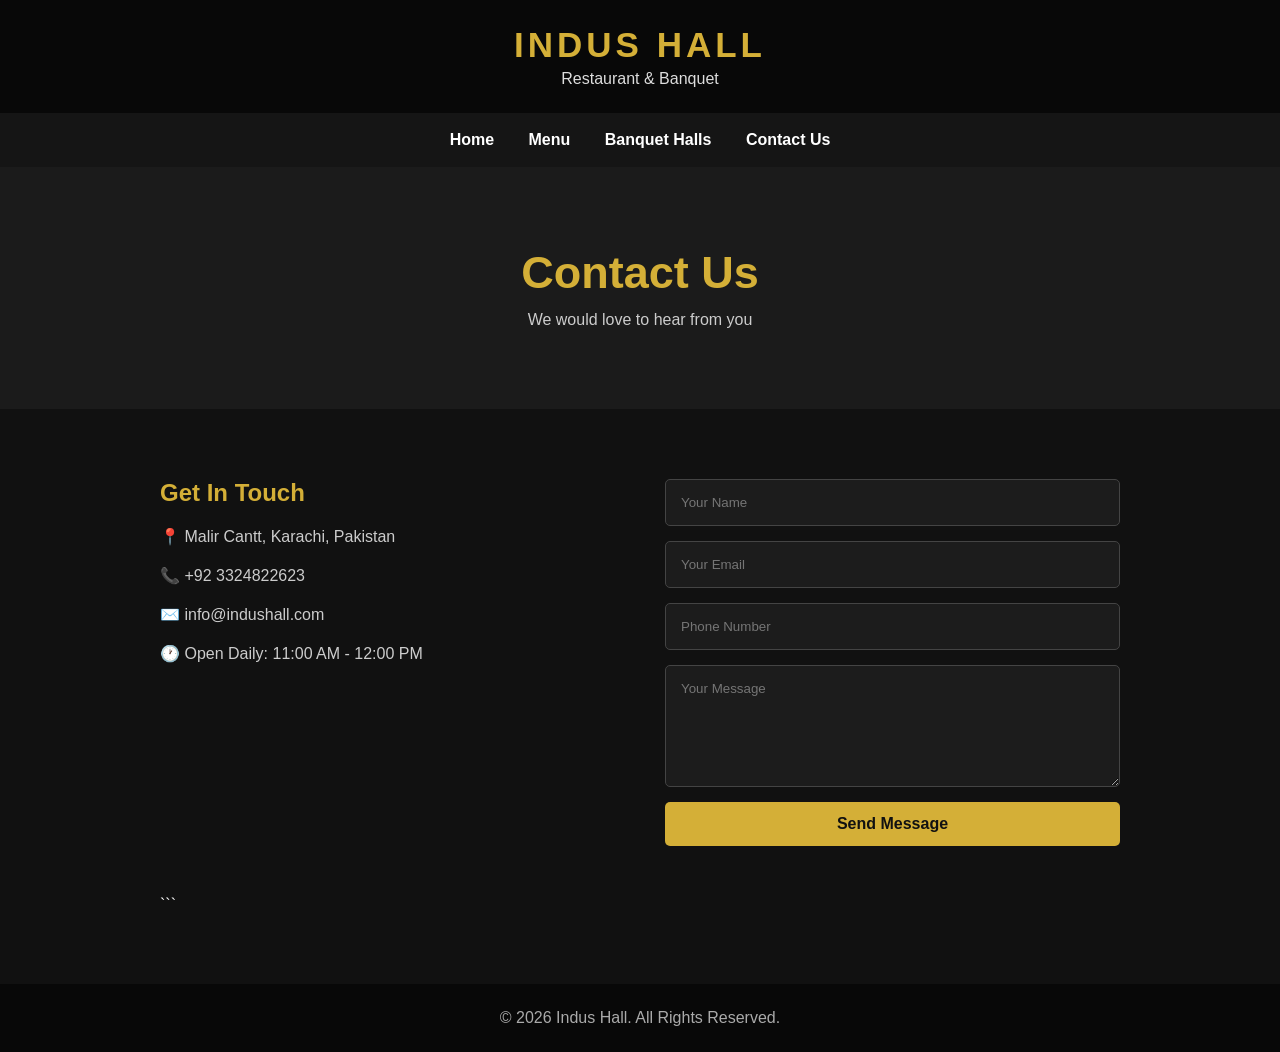
==== contact.html @ 34687bbb "Add files via upload" ====
<!DOCTYPE html>
<html lang="en">

<head>

    <meta charset="UTF-8">

    <meta name="viewport" content="width=device-width, initial-scale=1.0">

    <title>Indus Hall | Contact Us</title>

    <!-- Main CSS -->
    <link rel="stylesheet" href="style.css">

    <!-- AOS CSS -->
    <link
        href="https://unpkg.com/aos@2.3.1/dist/aos.css"
        rel="stylesheet">

</head>


<body>


    <!-- ================= HEADER ================= -->

    <header>

        <h1>INDUS HALL</h1>

        <p>Restaurant & Banquet</p>

    </header>



    <!-- ================= NAVBAR ================= -->

    <nav>

        <a href="index.html">Home</a>

        <a href="menu.html">Menu</a>

        <a href="halls.html">Banquet Halls</a>

        <a href="contact.html">Contact Us</a>

    </nav>



    <!-- ================= PAGE BANNER ================= -->

    <section class="page-banner">

        <h2>Contact Us</h2>

        <p>We would love to hear from you</p>

    </section>



    <!-- ================= CONTACT SECTION ================= -->

    <section class="contact">


        <!-- CONTACT INFORMATION -->

        <div class="contact-info">

            <h2>Get In Touch</h2>

            <p>📍 Malir Cantt, Karachi, Pakistan</p>

            <p>📞 +92 3324822623</p>

            <p>✉️ info@indushall.com</p>

            <p>🕐 Open Daily: 11:00 AM - 12:00 PM</p>

        </div>



        <!-- ================= CONTACT FORM ================= -->

<form
    name="contact"
    method="POST"
    data-netlify="true"
    data-netlify-honeypot="bot-field"
    action="/thank-you.html"
>

    <!-- Netlify Form Name -->

    <input
        type="hidden"
        name="form-name"
        value="contact"
    >


    <!-- Anti-Spam -->

    <p hidden>

        <label>
            Don't fill this out if you're human:

            <input name="bot-field">

        </label>

    </p>


    <!-- Name -->

    <input
        type="text"
        name="name"
        placeholder="Your Name"
        required
    >


    <!-- Email -->

    <input
        type="email"
        name="email"
        placeholder="Your Email"
        required
    >


    <!-- Phone -->

    <input
        type="tel"
        name="phone"
        placeholder="Phone Number"
        required
    >


    <!-- Message -->

    <textarea
        name="message"
        rows="6"
        placeholder="Your Message"
        required
    ></textarea>


    <!-- Submit -->

    <button type="submit">
        Send Message
    </button>

</form>
```



    </section>



    <!-- ================= FOOTER ================= -->

    <footer>

        <p>
            © 2026 Indus Hall. All Rights Reserved.
        </p>

    </footer>



    <!-- ================= AOS JS ================= -->

    <script
        src="https://unpkg.com/aos@2.3.1/dist/aos.js">
    </script>



    <!-- ================= JAVASCRIPT ================= -->

    <script>

        // AOS Animation

        AOS.init({

            duration: 1000,

            once: true,

            offset: 100

        });



        // ================= SIDEBAR =================

        function openSidebar() {

            document
                .getElementById("sidebar")
                .classList.add("active");

            document
                .getElementById("overlay")
                .classList.add("active");

        }



        // ================= CLOSE SIDEBAR =================

        function closeSidebar() {

            document
                .getElementById("sidebar")
                .classList.remove("active");

            document
                .getElementById("overlay")
                .classList.remove("active");

        }

    </script>


</body>

</html>
---- style.css ----
/* =========================================
   GLOBAL
========================================= */

* {
    margin: 0;
    padding: 0;
    box-sizing: border-box;
    font-family: Arial, sans-serif;
}

html {
    scroll-behavior: smooth;
}

body {
    background: #111;
    color: white;
}



/* =========================================
   HEADER
========================================= */

header {
    text-align: center;
    padding: 25px;
    background: #080808;
}

header h1 {
    color: #d4af37;
    font-size: 35px;
    letter-spacing: 4px;
}

header p {
    color: #ddd;
    margin-top: 5px;
}



/* =========================================
   NAVIGATION
========================================= */

nav {
    background: #151515;
    padding: 18px;
    text-align: center;
}

nav a {
    color: white;
    text-decoration: none;
    margin: 0 15px;
    font-weight: bold;
    transition: 0.3s;
}

nav a:hover {
    color: #d4af37;
}



/* =========================================
   DESKTOP NAVIGATION
========================================= */

.desktop-menu {
    display: flex;
    gap: 25px;
}

.desktop-menu a {
    color: white;
    text-decoration: none;
    font-weight: bold;
    transition: 0.3s;
}

.desktop-menu a:hover {
    color: #d4af37;
}

.logo {
    color: #d4af37;
    font-size: 22px;
    font-weight: bold;
    letter-spacing: 2px;
}

.menu-btn {
    display: none;
}



/* =========================================
   HERO
========================================= */

.hero {
    min-height: 75vh;

    display: flex;

    justify-content: center;

    align-items: center;

    text-align: center;

    background:
        linear-gradient(
            rgba(0, 0, 0, .65),
            rgba(0, 0, 0, .75)
        ),
        url("https://images.unsplash.com/photo-1519167758481-83f550bb49b3?auto=format&fit=crop&w=1600&q=80");

    background-size: cover;

    background-position: center;
}

.hero-content h2 {
    font-size: 55px;
    color: #d4af37;
}

.hero-content p {
    font-size: 20px;
    margin: 15px 0 25px;
}



/* =========================================
   BUTTON
========================================= */

button {
    background: #d4af37;
    color: #111;

    border: none;

    padding: 13px 28px;

    font-size: 16px;

    font-weight: bold;

    cursor: pointer;

    border-radius: 5px;

    transition: 0.3s;
}

button:hover {
    background: #fff;
}



/* =========================================
   EXPLORE MORE BUTTON
========================================= */

.explore-btn {

    display: inline-block;

    padding: 13px 28px;

    background: #d4af37;

    color: #111;

    text-decoration: none;

    font-size: 16px;

    font-weight: bold;

    border-radius: 5px;

    transition: all 0.3s ease;
}

.explore-btn:hover {

    background: #fff;

    color: #111;

    transform: translateY(-3px);
}



/* =========================================
   ABOUT
========================================= */

.about {

    max-width: 900px;

    margin: auto;

    padding: 70px 20px;

    text-align: center;
}

.about h2,
.contact-info h2 {

    color: #d4af37;

    margin-bottom: 20px;
}

.about p {

    color: #ccc;

    line-height: 1.8;
}



/* =========================================
   GALLERY
========================================= */

.gallery {

    padding: 70px 8%;

    background: #111;

    scroll-margin-top: 20px;
}

.gallery-title {

    text-align: center;

    margin-bottom: 40px;
}

.gallery-title h2 {

    color: #d4af37;

    font-size: 40px;

    margin-bottom: 10px;
}

.gallery-title p {

    color: #aaa;
}

.gallery-grid {

    max-width: 1200px;

    margin: auto;

    display: grid;

    grid-template-columns:
        repeat(3, 1fr);

    gap: 20px;
}

.gallery-item {

    height: 250px;

    overflow: hidden;

    border-radius: 10px;

    cursor: pointer;

    animation:
        galleryFadeUp
        0.8s ease both;
}

.gallery-item img {

    width: 100%;

    height: 100%;

    object-fit: cover;

    transition: 0.5s;
}

.gallery-item:hover img {

    transform: scale(1.1);
}



/* =========================================
   GALLERY ANIMATION
========================================= */

@keyframes galleryFadeUp {

    from {

        opacity: 0;

        transform:
            translateY(40px);

    }

    to {

        opacity: 1;

        transform:
            translateY(0);

    }
}


/* Gallery image delays */

.gallery-item:nth-child(1) {
    animation-delay: 0.1s;
}

.gallery-item:nth-child(2) {
    animation-delay: 0.2s;
}

.gallery-item:nth-child(3) {
    animation-delay: 0.3s;
}

.gallery-item:nth-child(4) {
    animation-delay: 0.4s;
}

.gallery-item:nth-child(5) {
    animation-delay: 0.5s;
}

.gallery-item:nth-child(6) {
    animation-delay: 0.6s;
}



/* =========================================
   PAGE BANNER
========================================= */

.page-banner {

    text-align: center;

    padding: 80px 20px;

    background: #1b1b1b;
}

.page-banner h2 {

    font-size: 45px;

    color: #d4af37;
}

.page-banner p {

    margin-top: 12px;

    color: #ccc;
}



/* =========================================
   MENU
========================================= */

.menu {

    max-width: 1100px;

    margin: auto;

    padding: 60px 20px;

    display: grid;

    grid-template-columns:
        repeat(2, 1fr);

    gap: 25px;
}

.menu-card {

    background: #1c1c1c;

    padding: 30px;

    border: 1px solid #333;

    border-radius: 10px;
}

.menu-card h3 {

    color: #d4af37;

    font-size: 25px;

    margin-bottom: 20px;
}

.menu-card p {

    color: #ddd;

    margin: 15px 0;
}



/* =========================================
   BANQUET HALLS
========================================= */

.halls {

    max-width: 1100px;

    margin: auto;

    padding: 60px 20px;

    display: grid;

    grid-template-columns:
        repeat(3, 1fr);

    gap: 25px;
}

.hall-card {

    background: #1c1c1c;

    border-radius: 10px;

    overflow: hidden;

    padding-bottom: 25px;
}

.hall-image {

    height: 220px;

    display: flex;

    align-items: center;

    justify-content: center;

    background: #333;

    color: #d4af37;

    font-size: 25px;

    font-weight: bold;
}

.hall-card h3,
.hall-card p {

    margin: 15px 20px;
}

.hall-card h3 {

    color: #d4af37;
}



/* =========================================
   CONTACT
========================================= */

.contact {

    max-width: 1000px;

    margin: auto;

    padding: 70px 20px;

    display: grid;

    grid-template-columns:
        1fr 1fr;

    gap: 50px;
}

.contact-info p {

    margin: 20px 0;

    color: #ccc;
}

form {

    display: flex;

    flex-direction: column;

    gap: 15px;
}

input,
textarea {

    width: 100%;

    padding: 15px;

    background: #1c1c1c;

    color: white;

    border: 1px solid #444;

    border-radius: 5px;

    outline: none;
}

input:focus,
textarea:focus {

    border-color: #d4af37;
}



/* =========================================
   FOOTER
========================================= */

footer {

    text-align: center;

    padding: 25px;

    background: #080808;

    color: #aaa;
}



/* =========================================
   MOBILE SIDEBAR
========================================= */

.sidebar {

    position: fixed;

    top: 0;

    right: -300px;

    width: 280px;

    height: 100vh;

    background: #111;

    z-index: 1000;

    padding: 30px;

    box-shadow:
        -5px 0 20px
        rgba(0, 0, 0, 0.5);

    transition: 0.4s ease;
}

.sidebar.active {

    right: 0;
}

.sidebar h2 {

    color: #d4af37;

    margin-bottom: 40px;

    letter-spacing: 2px;
}

.sidebar a {

    display: block;

    color: white;

    text-decoration: none;

    font-size: 18px;

    padding: 15px 5px;

    border-bottom: 1px solid #333;

    transition: 0.3s;
}

.sidebar a:hover {

    color: #d4af37;

    padding-left: 12px;
}

.close-btn {

    position: absolute;

    top: 15px;

    right: 20px;

    background: transparent;

    color: white;

    border: none;

    font-size: 35px;

    cursor: pointer;
}

.close-btn:hover {

    color: #d4af37;
}

.overlay {

    position: fixed;

    inset: 0;

    background:
        rgba(0, 0, 0, 0.6);

    z-index: 999;

    opacity: 0;

    visibility: hidden;

    transition: 0.3s;
}

.overlay.active {

    opacity: 1;

    visibility: visible;
}



/* =========================================
   RESPONSIVE
========================================= */

@media (max-width: 768px) {

    /* Navbar */

    nav {

        padding: 18px 20px;

    }

    .desktop-menu {

        display: none;

    }

    .menu-btn {

        display: block;

        background: transparent;

        color: #d4af37;

        border: none;

        font-size: 30px;

        cursor: pointer;

    }


    /* Navigation links */

    nav a {

        margin: 12px;

    }


    /* Hero */

    .hero-content h2 {

        font-size: 38px;

    }


    .hero-content p {

        font-size: 17px;

    }


    /* About */

    .about {

        padding: 60px 20px;

    }


    /* Menu */

    .menu {

        grid-template-columns: 1fr;

    }


    /* Halls */

    .halls {

        grid-template-columns: 1fr;

    }


    /* Contact */

    .contact {

        grid-template-columns: 1fr;

    }


    /* Gallery */

    .gallery {

        padding: 60px 20px;

    }

    .gallery-title h2 {

        font-size: 32px;

    }

    .gallery-grid {

        grid-template-columns:
            repeat(2, 1fr);

        gap: 12px;

    }

    .gallery-item {

        height: 200px;

    }


    /* Banner */

    .page-banner h2 {

        font-size: 35px;

    }

}



/* =========================================
   SMALL PHONES
========================================= */

@media (max-width: 480px) {

    .gallery-grid {

        grid-template-columns: 1fr;

    }

    .gallery-item {

        height: 230px;

    }

    .hero-content h2 {

        font-size: 32px;

    }

    .hero-content p {

        font-size: 15px;

    }

}
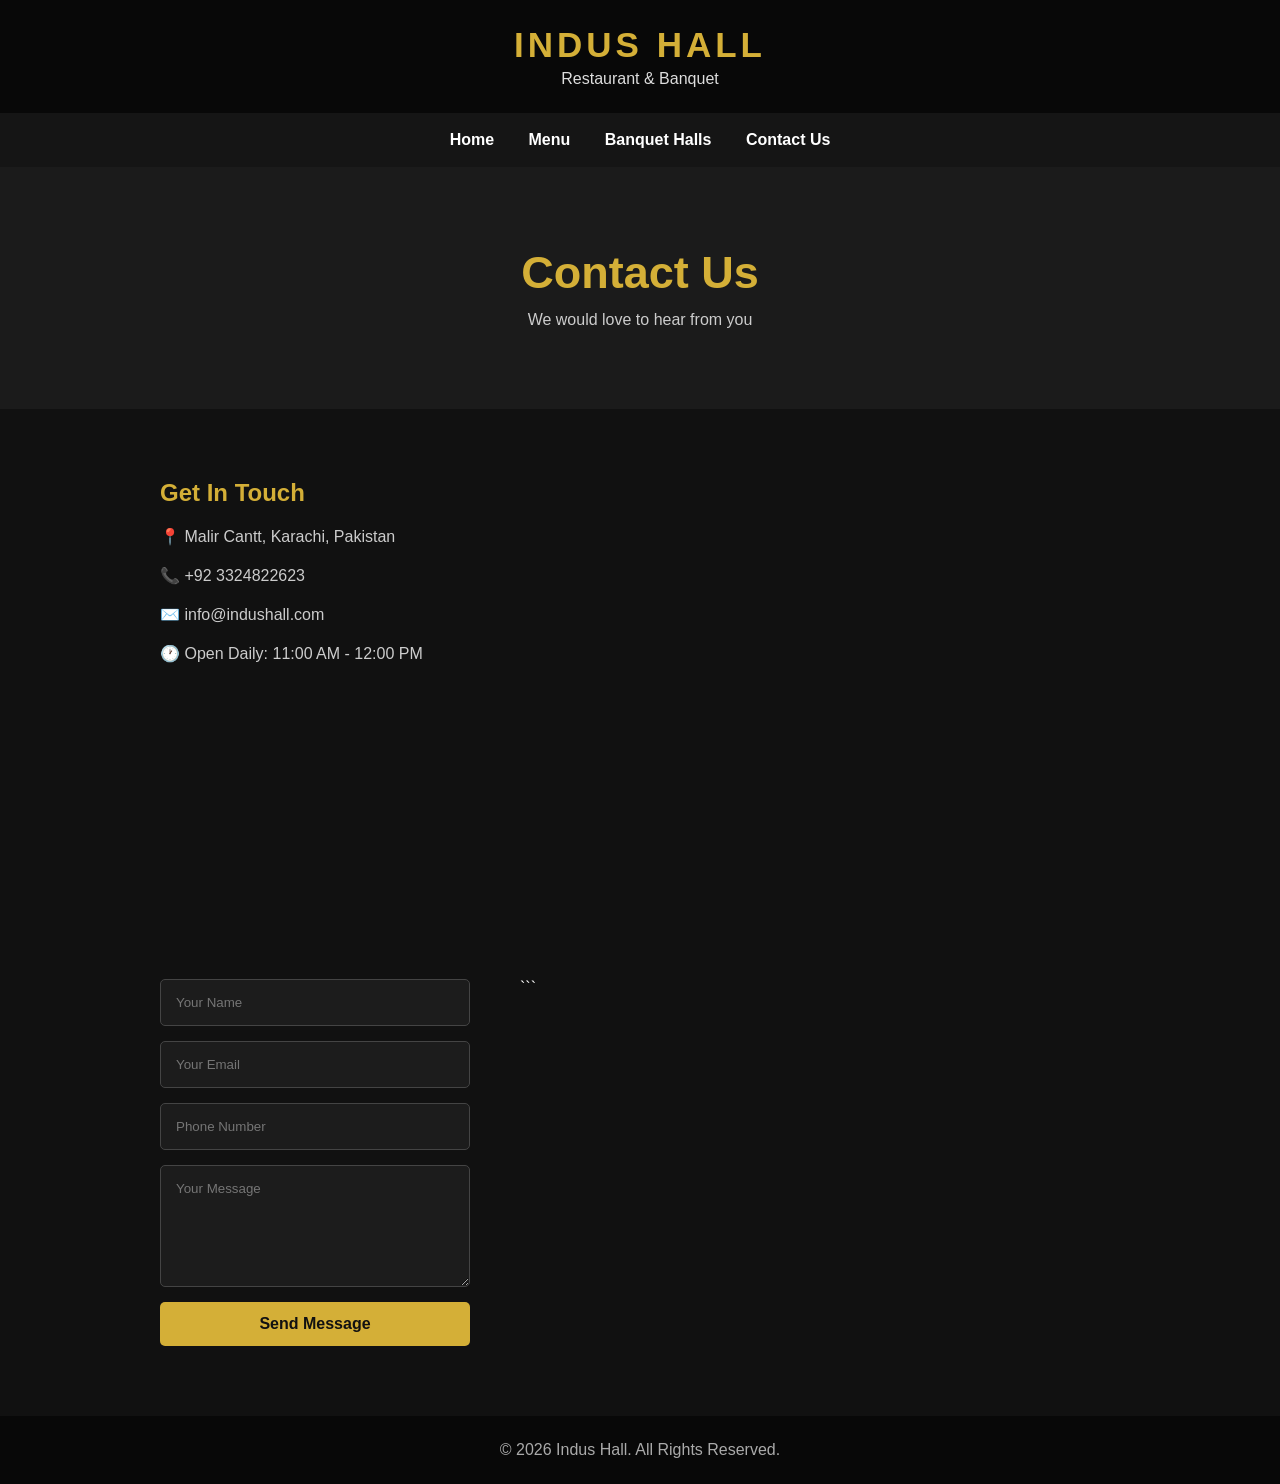
==== commit 8c6b010e: "Update contact.html" ====
--- a/contact.html
+++ b/contact.html
@@ -84,6 +84,14 @@
             <p>🕐 Open Daily: 11:00 AM - 12:00 PM</p>
 
         </div>
+          <!-- ================= GOOGLE MAP ================= -->
+        <iframe
+            src="https://www.google.com/maps/embed?pb=!1m18!1m12!1m3!1d3618.182659013955!2d67.1906369104365!3d24.925846642546762!2m3!1f0!2f0!3f0!3m2!1i1024!2i768!4f13.1!3m3!1m2!1s0x3eb337005ca26f4b%3A0x920d70fc2576a313!2sIndus%20Hall!5e0!3m2!1sen!2s!4v1787564595208!5m2!1sen!2s"
+            width="600" height="450" style="border:0;" allowfullscreen="" loading="lazy"
+            referrerpolicy="strict-origin-when-cross-origin"></iframe>
+
+
+
 
 
 
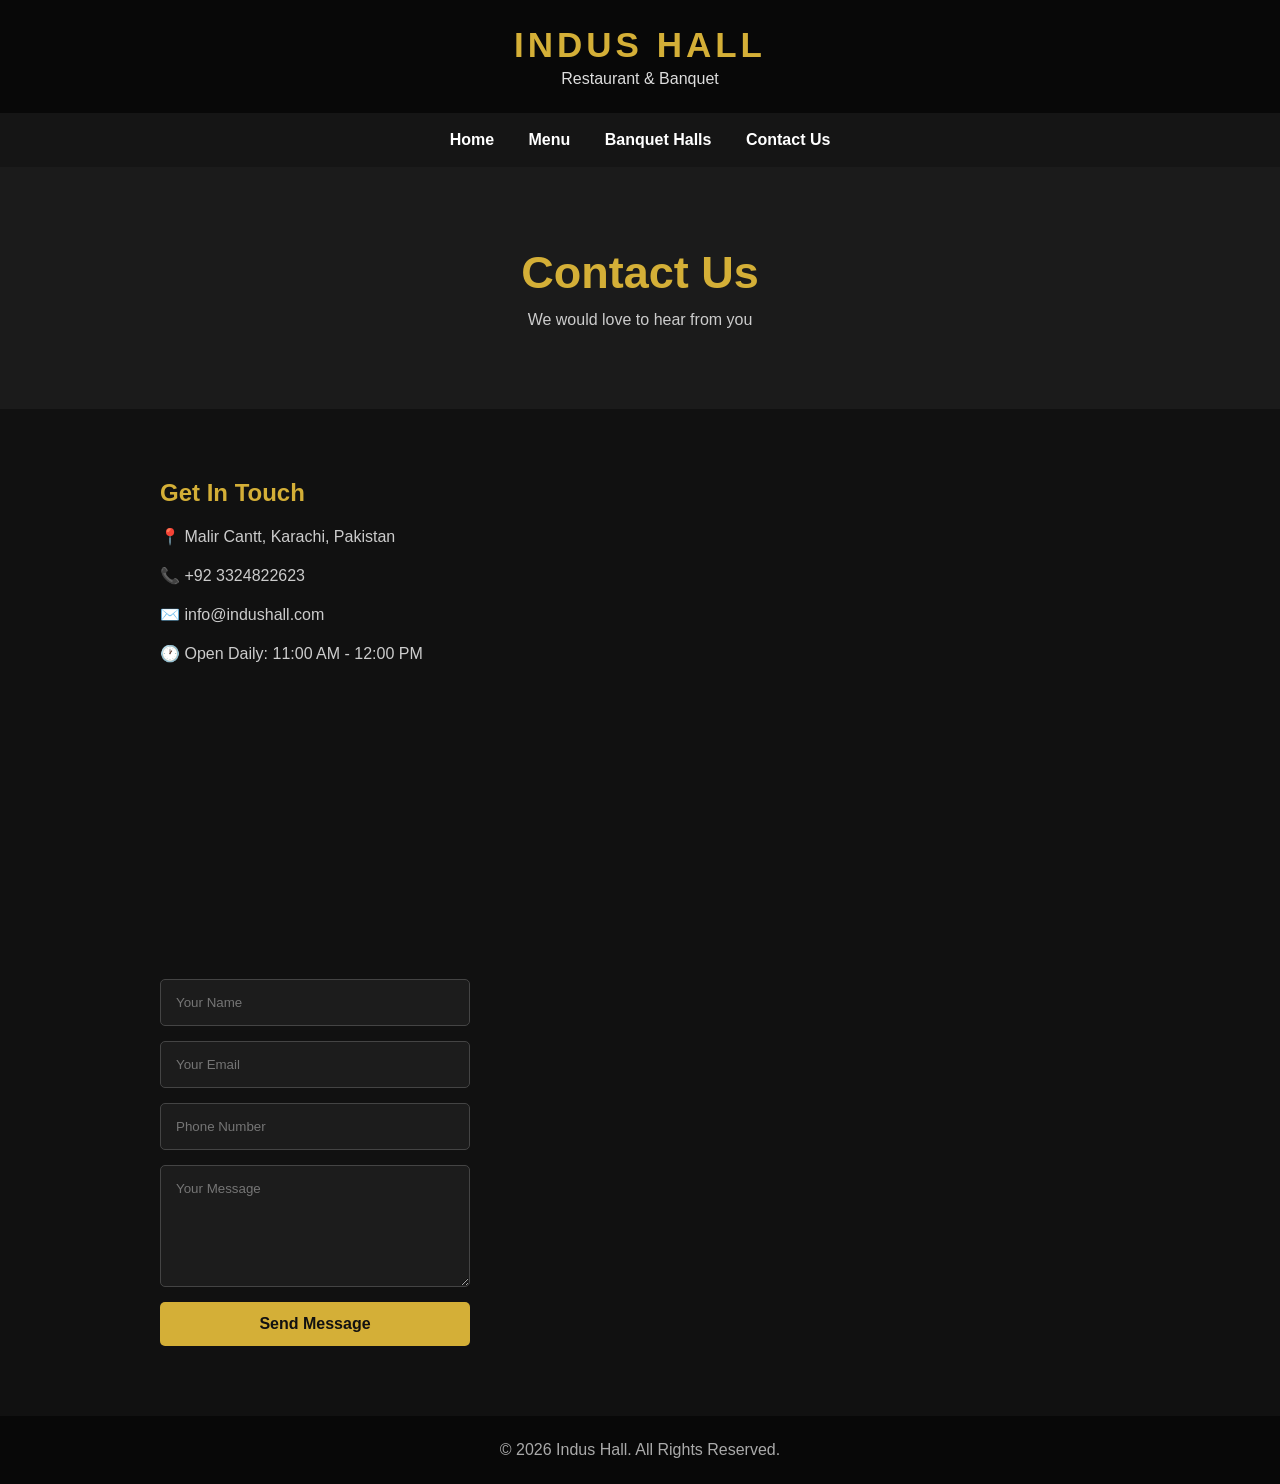
==== commit 2c04122d: "Update contact.html" ====
--- a/contact.html
+++ b/contact.html
@@ -175,7 +175,7 @@
     </button>
 
 </form>
-```
+
 
 
 
--- a/style.css
+++ b/style.css
@@ -1,3 +1,5 @@
+
+
 
 /* =========================================
    GLOBAL
@@ -879,6 +881,239 @@
         font-size: 15px;
 
     }
-
-}
-
+    /* ================= GOOGLE MAP ================= */
+
+.google-map {
+    width: 90%;
+    max-width: 1100px;
+    margin: 40px auto;
+    border-radius: 15px;
+    overflow: hidden;
+    box-shadow: 0 5px 20px rgba(0, 0, 0, 0.2);
+}
+
+.google-map iframe {
+    display: block;
+    width: 100%;
+    height: 400px;
+    border: 0;
+}
+@media (max-width: 600px) {
+
+    .google-map {
+        width: 92%;
+        margin: 25px auto;
+        border-radius: 12px;
+    }
+
+    .google-map iframe {
+        height: 300px;
+    }
+
+}
+/* =========================
+   DESKTOP NAVBAR
+========================= */
+
+.desktop-nav {
+    display: flex;
+    justify-content: center;
+    align-items: center;
+    gap: 40px;
+}
+
+
+/* =========================
+   MOBILE MENU BUTTON
+========================= */
+
+.menu-btn {
+    display: none;
+}
+
+
+/* =========================
+   SIDEBAR
+========================= */
+
+.sidebar {
+    position: fixed;
+    top: 0;
+    right: -300px;
+
+    width: 280px;
+    height: 100vh;
+
+    background: #111;
+
+    z-index: 9999;
+
+    transition: right 0.35s ease;
+
+    box-shadow: -5px 0 20px rgba(0,0,0,0.5);
+}
+
+
+/* SIDEBAR OPEN */
+
+.sidebar.active {
+    right: 0;
+}
+
+
+/* =========================
+   SIDEBAR HEADER
+========================= */
+
+.sidebar-header {
+    height: 80px;
+
+    display: flex;
+    align-items: center;
+    justify-content: space-between;
+
+    padding: 0 20px;
+
+    border-bottom: 1px solid #333;
+}
+
+.sidebar-header h2 {
+    color: white;
+    margin: 0;
+    font-size: 20px;
+}
+
+
+/* =========================
+   CLOSE BUTTON
+========================= */
+
+.close-btn {
+    background: none;
+    border: none;
+
+    color: white;
+
+    font-size: 35px;
+
+    cursor: pointer;
+}
+
+
+/* =========================
+   SIDEBAR LINKS
+========================= */
+
+.sidebar-links {
+    display: flex;
+    flex-direction: column;
+
+    padding: 20px 15px;
+}
+
+.sidebar-links a {
+    color: white;
+
+    text-decoration: none;
+
+    font-size: 18px;
+
+    padding: 18px 15px;
+
+    border-radius: 8px;
+
+    transition: 0.25s;
+}
+
+.sidebar-links a:hover {
+    background: #333;
+    padding-left: 25px;
+}
+
+
+/* =========================
+   OVERLAY
+========================= */
+
+.overlay {
+    position: fixed;
+
+    top: 0;
+    left: 0;
+
+    width: 100%;
+    height: 100%;
+
+    background: rgba(0,0,0,0.6);
+
+    z-index: 9998;
+
+    opacity: 0;
+    visibility: hidden;
+
+    transition: 0.3s;
+}
+
+.overlay.active {
+    opacity: 1;
+    visibility: visible;
+}
+
+
+/* =========================
+   MOBILE
+========================= */
+
+@media screen and (max-width: 768px) {
+
+    .desktop-nav {
+        display: none;
+    }
+
+    .menu-btn {
+        display: flex;
+
+        position: fixed;
+
+        top: 20px;
+        right: 20px;
+
+        width: 50px;
+        height: 50px;
+
+        align-items: center;
+        justify-content: center;
+
+        background: #111;
+
+        color: white;
+
+        border: none;
+        border-radius: 10px;
+
+        font-size: 28px;
+
+        cursor: pointer;
+
+        z-index: 9997;
+    }
+
+}
+
+
+/* =========================
+   DESKTOP
+========================= */
+
+@media screen and (min-width: 769px) {
+
+    .sidebar,
+    .overlay,
+    .menu-btn {
+        display: none !important;
+    }
+
+}
+
+}
+
